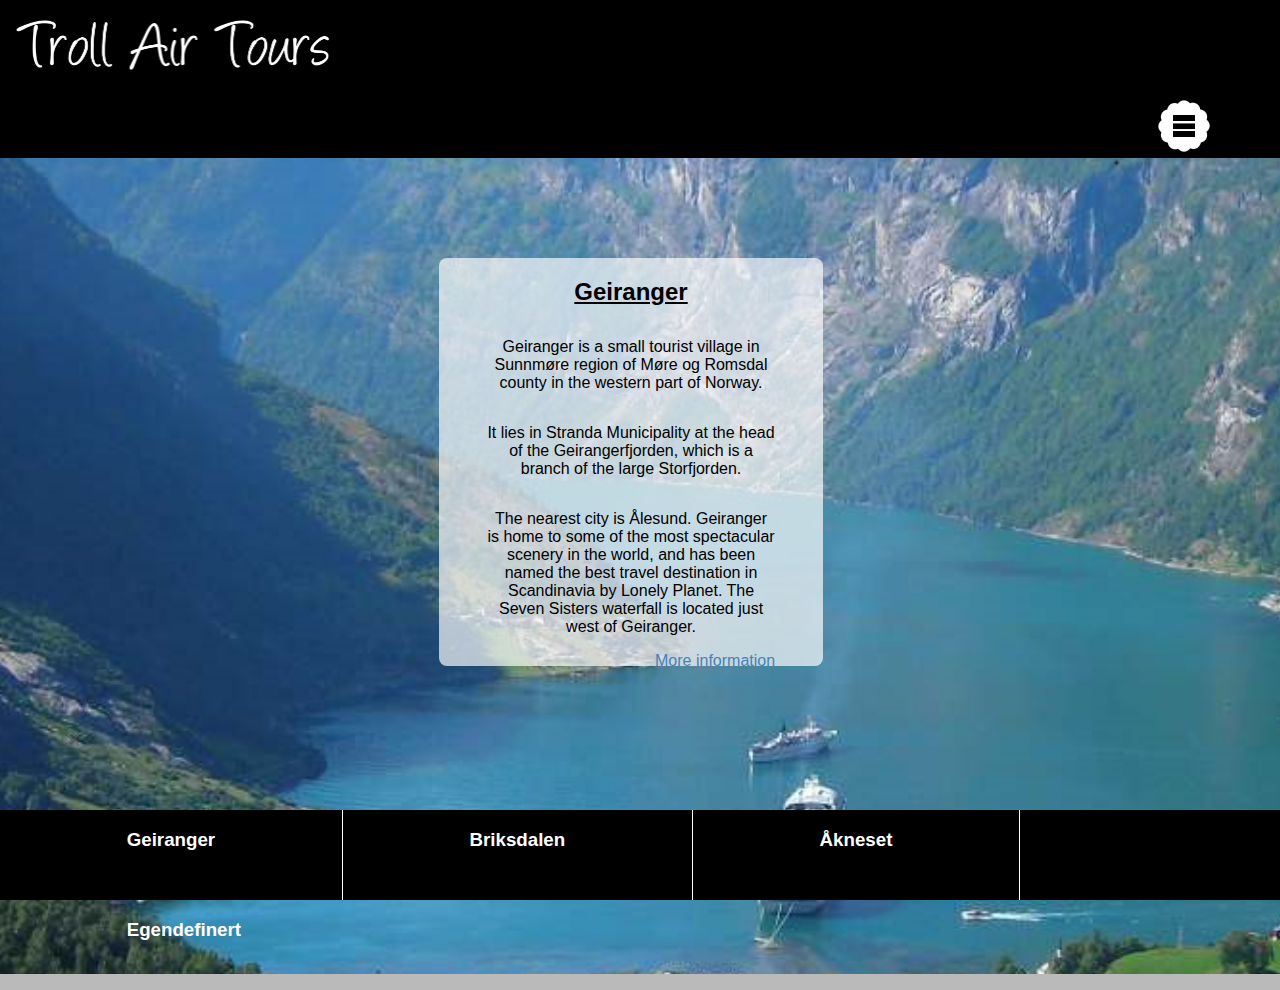
==== TrollAirTours/public_html/index.html @ 86728830 "Booking_form_step_one" ====
<!DOCTYPE html>
<html>
    <head>
        <title>Troll Air Tours</title>
        <meta charset="UTF-8">
        <meta name="viewport" content="width=device-width, initial-scale=1.0">
        <meta name="description" content="Troll Air Tours">
        <meta name="keywords" content="Troll,Air,Tours,Guide,aircraft,seaplane">
        <link rel="stylesheet" type="text/css" href="style/style.css">
        <link rel="shortcut icon" href="image/favicon.ico">
         <script src="mobilenavigation.js"></script>
        
    </head>
    <body>
        
        <div id="main-wrapper">
            
            <header>
                <div id="left-top">
                    <img src="image/logov2.png" alt=""/>
                </div>
                
                <div id="right-top">
                    <div id="navbutton">
                        <span id="opennav">
                            <a href="#navigation" onclick="toggle_visibilitydual('opennav','closenav');">
                                <img src="image/menu.png" alt="menu button, opens navigation side bar">
                            </a>
                        </span>
                        
                    </div>
                </div>
            </header>
            
            <main>
                
                <div id="main-top">
                    
                    <div id="main-top-overlay">
                        <h2> Geiranger </h2>
                        <p> Geiranger is a small tourist village in Sunnmøre region of Møre og Romsdal county in the western part of Norway. </p> <p> It lies in Stranda Municipality at the head of the Geirangerfjorden, which is a branch of the large Storfjorden. </p> <p> The nearest city is Ålesund. Geiranger is home to some of the most spectacular scenery in the world, and has been named the best travel destination in Scandinavia by Lonely Planet. The Seven Sisters waterfall is located just west of Geiranger.</p>
                        <a href="https://no.wikipedia.org/wiki/Geiranger"> More information </a>    
                    </div>
                
                    
                </div>
                
                
                <div id="main-bottom">
                    <ul>
                        <li>
                            <h3>Geiranger</h3>
                        </li>
                            
                        <li>
                            <h3>Briksdalen</h3>
                        </li>
                            
                        <li>
                            <h3>Åkneset</h3>
                        </li>
                           
                        <li>
                            <h3>Egendefinert</h3>
                        </li> 
                        
                    </ul>
                        
                    
                    
                    
               
                    
                </div>
                
               
            </main>
            
            
            
            <div id="navigation">
            <div id="topnav">
                <span id="closenav">
                               <a href="#" onclick="toggle_visibilitydual('closenav','opennav');">
                                    <img src="image/menuclose.png" alt="menu button, closes navigation side bar">
                               </a>
                        </span>
            </div>
            <nav>
                <ul>
                    <li><a href="index.html">Home</a></li>
                    <li><a href="booking_step_one.html">Booking Step One</a></li>
                    <li><a href="about.html"> About Us</a></li>
                </ul>
            </nav>    
        </div>
            
            
        </div>
        
        
    </body>
</html>
---- TrollAirTours/public_html/style/style.css ----
/*
To change this license header, choose License Headers in Project Properties.
To change this template file, choose Tools | Templates
and open the template in the editor.
*/
/* 
    Created on : 15.sep.2015, 08:40:11
    Author     : Nesjen
*/

body, html { 
    overflow-x: hidden; 
    overflow-y: auto;
}
body
{
    margin:0;
    padding:0;
    background-color: #bababa;
    font-family: "Lucida Sans Unicode", "Lucida Grande", sans-serif
}

body ul,li
{
    margin:0;
    padding:0;
    list-style: none;
}

body a
{
    text-decoration: none;
}

body a:visited,a:link 
{
    color:inherit;
}

body h1
{
    color:white;
}

body h3
{
    color:white;
}

header
{
    height: 20%;
    width:100%;
    float:left;
    background: black;
}

#left-top
{
    float:left;
    padding-left: 1em;
    
}

#left-top img
{
    margin-top: 0.5em;
    width: 25%;
    height: 100%;

}


#right-top
{
    float:right;
    padding-right: 1em;
}


main
{
    clear:both;
}

#main-top
{
   background-color: black;
   height: 90.6%;
   width: 100%;
   position: absolute;
   background-image: url("geiranger5.png");
   background-repeat: no-repeat;
   background-size: cover;
}

#main-top-booking
{
   background-color: black;
   height: 90.6%;
   width: 100%;
   position: absolute;
   background-image: url("geiranger5.png");
   background-repeat: space;
   background-size: cover;
   
}

#main-top-overlay
 {
  position: absolute;
  top: 100px;
  left: 34.3%;
  width: 30%;
  height: 50%;
  z-index: 10;
  border-radius: 0.5em;
  background-color: rgba(255, 255, 255, 0.68); /*dim the background*/
 }
 
  #main-top-overlay h2
 {
     text-decoration: underline;
     text-align: center;
  
 }
 
 #main-top-overlay p
 {
     margin-top: 2em;
     margin-left: 3em;
     margin-right: 3em;
     text-align: center;
 }
 
 #main-top-overlay a
 {
     color: steelblue;
     margin-left: 13.5em;
     text-decoration: underline;
 }
 
 #main-top-overlay a:hover
 {
     color: darkblue;
 }

 
 
 #main-top-overlay-booking
 {
  position: absolute;
  top: 0;
  left: 0;
  width: 100%;
  height: 100%;
  z-index: 2;
  background-color: rgba(255, 255, 255, 0.64); /*dim the background*/
 }

#main-top-booking img
{
  
}

#main-bottom
{
    position:absolute;
    clear:both;
   width: 100%;
   height: 10%;
   bottom:0;
   background-color: black;
}

#main-bottom ul
{
    width:100%;
    height: 100%;
    
}


#main-bottom li
{
    margin:0;
    float:left;
    padding-left:9.9%;
    padding-right: 9.9%;
    height: 100%;
    border-right: 1px solid white;
 
}

#main-bottom li:last-child
{
    border-right:none;
}

#nav-wrapper
{
    display:none;
    background-color: black;
}

#navigation 
{
    position: fixed;
    right:0;
    top:0;
    background-color: #1A1A1A;
    width: 0;
    color: white;
    height: 100%;
    z-index: 3;
    -webkit-transition: width 1s, height 0s; /* Safari */
    transition: width 0.2s, height 0s;

}


 #navigation:target
 {
     width: 10%;
 }

 #navigation ul
 {
     margin: 0;
     padding:0;
 }

 #navigation li
 {
     list-style: none;
     padding: 0px;
     margin: 0;
     width: 100%;

     overflow:hidden;
     text-align: center;

 }
 
 #navigation li:hover
 {
     color: greenyellow;
 }

 #navigation li a
{
    width: 100%;
    display:block;
    padding:3% 0 3% 0;
    vertical-align: middle;

}


 #opennav
 {
     display: block;
 }

  #opennav img:hover
 {
      border-radius:2em;
      box-shadow: 0px 0px 20px #00ff00;
 }


 #closenav
 {
     margin-left: 4em;
     box-shadow: none;
     margin-top: 0.8em;
 }

 #navbutton
{
    text-align: center;
    float: right;
    margin-top: 0.8em;
    margin-right: 3em;
    width: 4em;
    height: 4em;
}

 #navbutton img
 {
     height: 4em;
     width: 4em;
 }

 #topnav
 {
    width: 100%;
    height: 7em;
    background: #1A1A1A;
 }
 
 #topnav img
 {
     height: 4em;
     width: 4em;
 }
 
 #topnav img:hover
 {
     border-radius:2em;
     box-shadow: 0px 0px 20px #ff0000;
 }

 #topnav h2
 {
     text-align: center;
     margin:0;
     padding:0;
 }
 
#countryCode
 {
     width: 8.1em;
     height: 1.6em;
 }
 
 #countryCode optgroup option
 {
     width: 8.1em;
     height: 1.6em;
     color: black;
     float: right;
 }
 
 #form-left-column
 {
     padding: 0;
     margin-left: 30%;
     margin-bottom: 10%;
     float: left;
 }
 
 #form-left-column input
 {
     border-radius: 0.1em;
     margin-top: 9em;
      
 }
 
 #form-right-column
 {
     padding: 0;
     margin-right: 30%;
     margin-bottom: 10%;
     float: right;
 }
 
 #form-right-column input
 {
    
     border-radius: 0.1em;
     margin-top: 9em;
     width: 13em;
     height: 1.5em;
 }
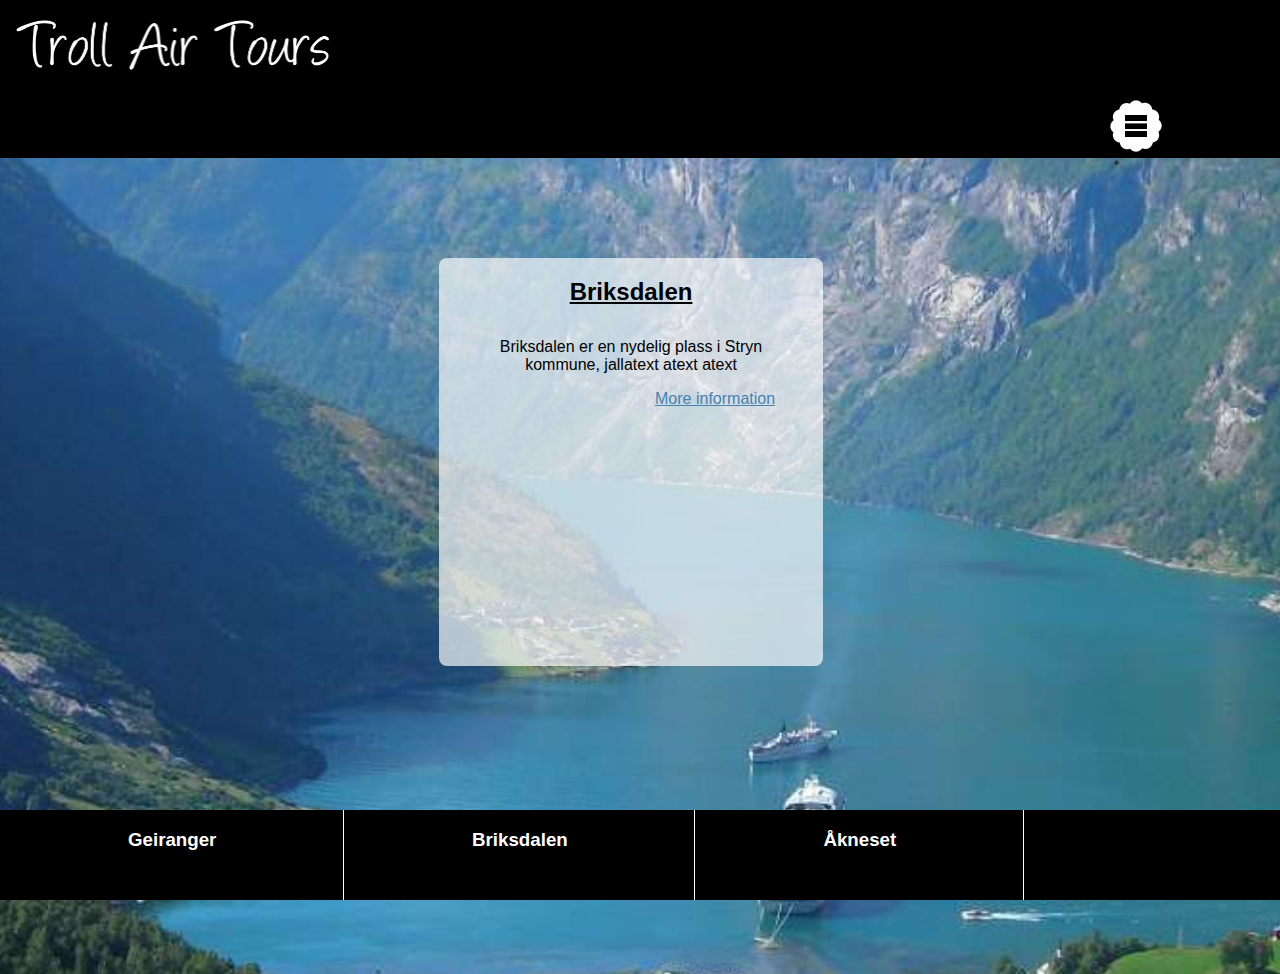
==== commit 7b959da8: "Dynamic shortinfo links + menu color" ====
--- a/TrollAirTours/public_html/index.html
+++ b/TrollAirTours/public_html/index.html
@@ -27,6 +27,11 @@
                                 <img src="image/menu.png" alt="menu button, opens navigation side bar">
                             </a>
                         </span>
+                        <span id="closenav">
+                               <a href="#" onclick="toggle_visibilitydual('closenav','opennav');">
+                                    <img src="image/menuclose.png" alt="menu button, closes navigation side bar">
+                               </a>
+                        </span>
                         
                     </div>
                 </div>
@@ -37,9 +42,38 @@
                 <div id="main-top">
                     
                     <div id="main-top-overlay">
-                        <h2> Geiranger </h2>
-                        <p> Geiranger is a small tourist village in Sunnmøre region of Møre og Romsdal county in the western part of Norway. </p> <p> It lies in Stranda Municipality at the head of the Geirangerfjorden, which is a branch of the large Storfjorden. </p> <p> The nearest city is Ålesund. Geiranger is home to some of the most spectacular scenery in the world, and has been named the best travel destination in Scandinavia by Lonely Planet. The Seven Sisters waterfall is located just west of Geiranger.</p>
-                        <a href="https://no.wikipedia.org/wiki/Geiranger"> More information </a>    
+                        <div id ="geiranger-info">
+                            <h2> Geiranger </h2>
+                            <p> Geiranger is a small tourist village in Sunnmøre region of Møre og Romsdal county in the western part of Norway. </p> 
+                            <p> It lies in Stranda Municipality at the head of the Geirangerfjorden, which is a branch of the large Storfjorden. </p> 
+                            <p> The nearest city is Ålesund. Geiranger is home to some of the most spectacular scenery in the world, and has been named the best travel destination in Scandinavia by Lonely Planet. The Seven Sisters waterfall is located just west of Geiranger.</p>
+                            <a href="https://no.wikipedia.org/wiki/Geiranger"> More information </a>    
+                        </div>
+                        
+                        
+                        <div id="briksdalen-info">
+                            <h2> Briksdalen </h2>
+                            <p>Briksdalen er en nydelig plass i Stryn kommune, jallatext atext atext </p>
+                            <a href="https://no.wikipedia.org/wiki/Briksda"> More information </a>    
+                        </div>
+                        
+                        <div id ="Aakneset-info">
+                            <h2> Åkneset </h2>
+                            <p> Åkneset is a small tourist village in Sunnmøre region of Møre og Romsdal county in the western part of Norway. </p> 
+                            <p> It lies in Stranda Municipality at the head of the Geirangerfjorden, which is a branch of the large Storfjorden. </p> 
+                            <p> The nearest city is Ålesund. Geiranger is home to some of the most spectacular scenery in the world, and has been named the best travel destination in Scandinavia by Lonely Planet. The Seven Sisters waterfall is located just west of Geiranger.</p>
+                            <a href="https://no.wikipedia.org/wiki/Åkneset"> More information </a>    
+                        </div>
+                        
+                        
+                        <div id="egendefinert-info">
+                            <h2> Egendefinert </h2>
+                            <p>Egendefinert er en nydelig plass i Stryn kommune, jallatext atext atext </p>
+                            <a href="https://no.wikipedia.org/wiki/Briksda"> More information </a>    
+                        </div>
+                    
+                    
+                    
                     </div>
                 
                     
@@ -49,19 +83,33 @@
                 <div id="main-bottom">
                     <ul>
                         <li>
+                            <a href="#" onclick="toggle_visibilityQuad('geiranger-info','briksdalen-info','Aakneset-info','egendefinert-info');">
                             <h3>Geiranger</h3>
+                            
+                            </a>
                         </li>
                             
                         <li>
-                            <h3>Briksdalen</h3>
+                            <a href="#" onclick="toggle_visibilityQuad('briksdalen-info','geiranger-info','Aakneset-info','egendefinert-info');">
+                                <h3>Briksdalen</h3>
+                            
+                            </a>
+                            
                         </li>
                             
                         <li>
-                            <h3>Åkneset</h3>
+                            <a href="#" onclick="toggle_visibilityQuad('Aakneset-info','briksdalen-info','geiranger-info','egendefinert-info');">
+                                <h3>Åkneset</h3>
+                            
+                            </a>
+                            
                         </li>
                            
                         <li>
-                            <h3>Egendefinert</h3>
+                            <a href="#" onclick="toggle_visibilityQuad('egendefinert-info','Aakneset-info','briksdalen-info','geiranger-info');">
+                                <h3>Egendefinert</h3>
+                            
+                            </a>
                         </li> 
                         
                     </ul>
@@ -79,13 +127,7 @@
             
             
             <div id="navigation">
-            <div id="topnav">
-                <span id="closenav">
-                               <a href="#" onclick="toggle_visibilitydual('closenav','opennav');">
-                                    <img src="image/menuclose.png" alt="menu button, closes navigation side bar">
-                               </a>
-                        </span>
-            </div>
+            
             <nav>
                 <ul>
                     <li><a href="index.html">Home</a></li>
--- a/TrollAirTours/public_html/style/style.css
+++ b/TrollAirTours/public_html/style/style.css
@@ -49,10 +49,12 @@
 
 header
 {
-    height: 20%;
+    max-height: 20%;
     width:100%;
     float:left;
     background: black;
+    margin:0;
+    overflow:hidden;
 }
 
 #left-top
@@ -74,7 +76,7 @@
 #right-top
 {
     float:right;
-    padding-right: 1em;
+    padding-right: 4em;
 }
 
 
@@ -177,7 +179,7 @@
 {
     width:100%;
     height: 100%;
-    
+    overflow: hidden;
 }
 
 
@@ -185,10 +187,11 @@
 {
     margin:0;
     float:left;
-    padding-left:9.9%;
+    padding-left:10%;
     padding-right: 9.9%;
     height: 100%;
     border-right: 1px solid white;
+    
  
 }
 
@@ -208,11 +211,12 @@
     position: fixed;
     right:0;
     top:0;
-    background-color: #1A1A1A;
+    background-color: black;
     width: 0;
     color: white;
-    height: 100%;
+    height: 82%;
     z-index: 3;
+    margin-top: 4.4%;
     -webkit-transition: width 1s, height 0s; /* Safari */
     transition: width 0.2s, height 0s;
 
@@ -221,7 +225,7 @@
 
  #navigation:target
  {
-     width: 10%;
+     width: 15%;
  }
 
  #navigation ul
@@ -271,9 +275,7 @@
 
  #closenav
  {
-     margin-left: 4em;
-     box-shadow: none;
-     margin-top: 0.8em;
+     display:block;
  }
 
  #navbutton
@@ -365,5 +367,25 @@
  }
  
  
+ #geiranger-info
+ {
+     display:none;
+ }
+ 
+ #briksdalen-info
+ {
+     display:block;
+ }
+ 
+ #Aakneset-info
+ {
+     display:none;
+ }
+ 
+ #egendefinert-info
+ {
+     display: none;
+ }
+ 
  
  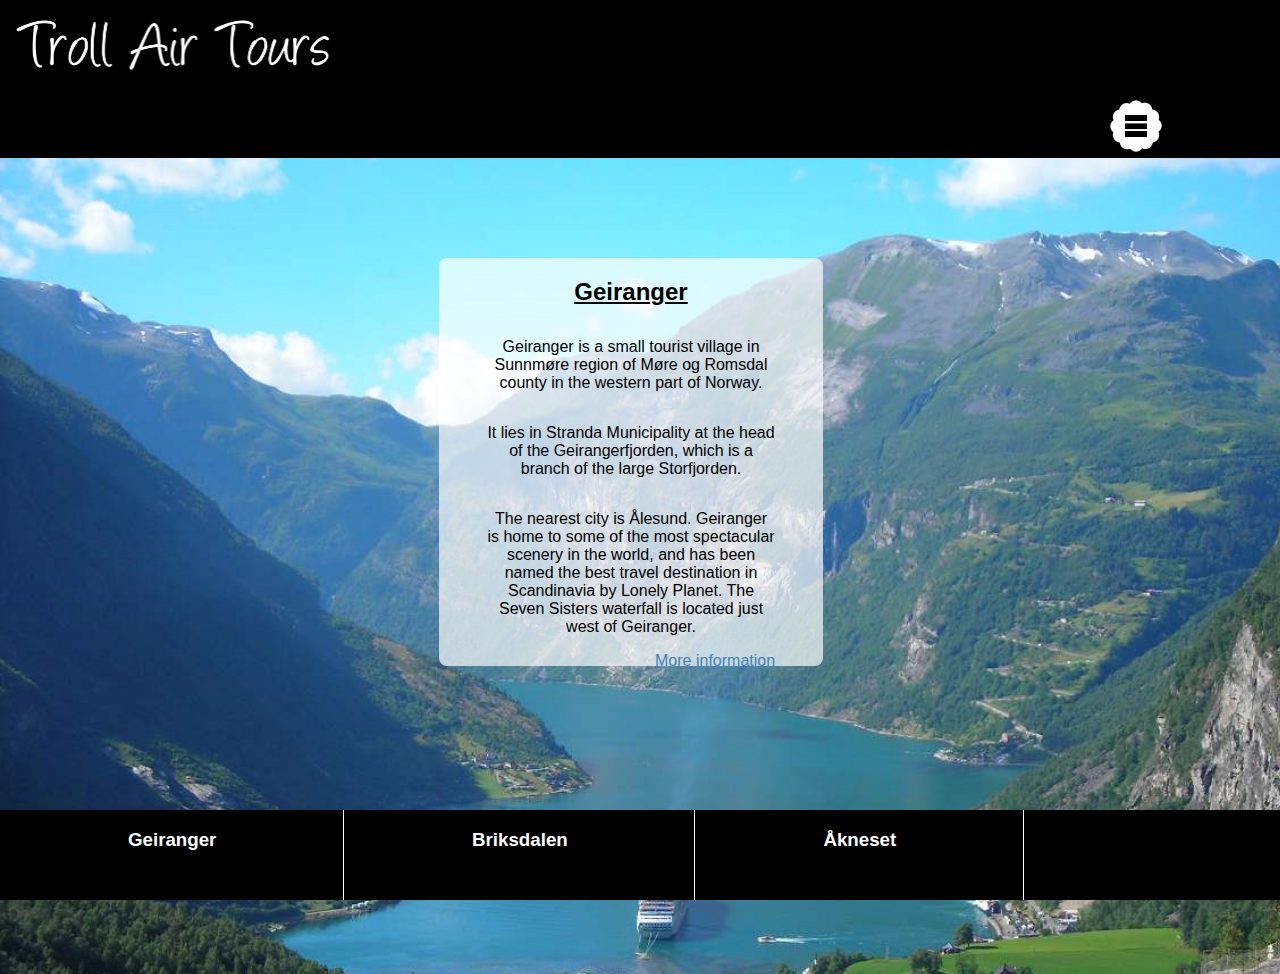
==== commit 2a92a075: "marked" ====
--- a/TrollAirTours/public_html/index.html
+++ b/TrollAirTours/public_html/index.html
@@ -42,7 +42,7 @@
                 <div id="main-top">
                     
                     <div id="main-top-overlay">
-                        <div id ="geiranger-info">
+                        <div id ="geiranger-info" >
                             <h2> Geiranger </h2>
                             <p> Geiranger is a small tourist village in Sunnmøre region of Møre og Romsdal county in the western part of Norway. </p> 
                             <p> It lies in Stranda Municipality at the head of the Geirangerfjorden, which is a branch of the large Storfjorden. </p> 
@@ -54,7 +54,7 @@
                         <div id="briksdalen-info">
                             <h2> Briksdalen </h2>
                             <p>Briksdalen er en nydelig plass i Stryn kommune, jallatext atext atext </p>
-                            <a href="https://no.wikipedia.org/wiki/Briksda"> More information </a>    
+                            <a href="https://no.wikipedia.org/wiki/Briksdalen"> More information </a>    
                         </div>
                         
                         <div id ="Aakneset-info">
@@ -82,14 +82,14 @@
                 
                 <div id="main-bottom">
                     <ul>
-                        <li>
+                        <li id="geiranger-marked">
                             <a href="#" onclick="toggle_visibilityQuad('geiranger-info','briksdalen-info','Aakneset-info','egendefinert-info');">
                             <h3>Geiranger</h3>
                             
                             </a>
                         </li>
                             
-                        <li>
+                        <li id="briksdalen-marked">
                             <a href="#" onclick="toggle_visibilityQuad('briksdalen-info','geiranger-info','Aakneset-info','egendefinert-info');">
                                 <h3>Briksdalen</h3>
                             
@@ -97,7 +97,7 @@
                             
                         </li>
                             
-                        <li>
+                        <li id="Aakneset-marked">
                             <a href="#" onclick="toggle_visibilityQuad('Aakneset-info','briksdalen-info','geiranger-info','egendefinert-info');">
                                 <h3>Åkneset</h3>
                             
@@ -105,7 +105,7 @@
                             
                         </li>
                            
-                        <li>
+                        <li id="egendefinert-marked">
                             <a href="#" onclick="toggle_visibilityQuad('egendefinert-info','Aakneset-info','briksdalen-info','geiranger-info');">
                                 <h3>Egendefinert</h3>
                             
--- a/TrollAirTours/public_html/style/style.css
+++ b/TrollAirTours/public_html/style/style.css
@@ -91,7 +91,7 @@
    height: 90.6%;
    width: 100%;
    position: absolute;
-   background-image: url("geiranger5.png");
+   background-image: url("geiranger.png");
    background-repeat: no-repeat;
    background-size: cover;
 }
@@ -127,6 +127,8 @@
   
  }
  
+ 
+ 
  #main-top-overlay p
  {
      margin-top: 2em;
@@ -175,6 +177,11 @@
    background-color: black;
 }
 
+ #main-bottom h3:hover
+ {
+     color: greenyellow;
+ }
+ 
 #main-bottom ul
 {
     width:100%;
@@ -190,10 +197,11 @@
     padding-left:10%;
     padding-right: 9.9%;
     height: 100%;
-    border-right: 1px solid white;
-    
- 
-}
+    border-right: 1px solid white;  
+}
+
+
+
 
 #main-bottom li:last-child
 {
@@ -277,6 +285,12 @@
  {
      display:block;
  }
+ 
+  #closenav img:hover
+ {
+    border-radius:2em;
+    box-shadow: 0px 0px 20px #ff0000;
+ }
 
  #navbutton
 {
@@ -369,14 +383,14 @@
  
  #geiranger-info
  {
+     display:block;
+ }
+ 
+ #briksdalen-info
+ {
      display:none;
  }
  
- #briksdalen-info
- {
-     display:block;
- }
- 
  #Aakneset-info
  {
      display:none;
@@ -386,6 +400,26 @@
  {
      display: none;
  }
- 
- 
- + /*
+ #geiranger-marked
+ {
+     border-top: 2px solid greenyellow;
+
+ }
+ 
+ #briksdalen-marked
+ {
+     border-top: none;
+ }
+ 
+ #egendefinert-marked
+ {
+     border-top: none;
+
+ }
+ 
+ #Aakneset-marked
+ {
+     border-top: none;
+ }
+ */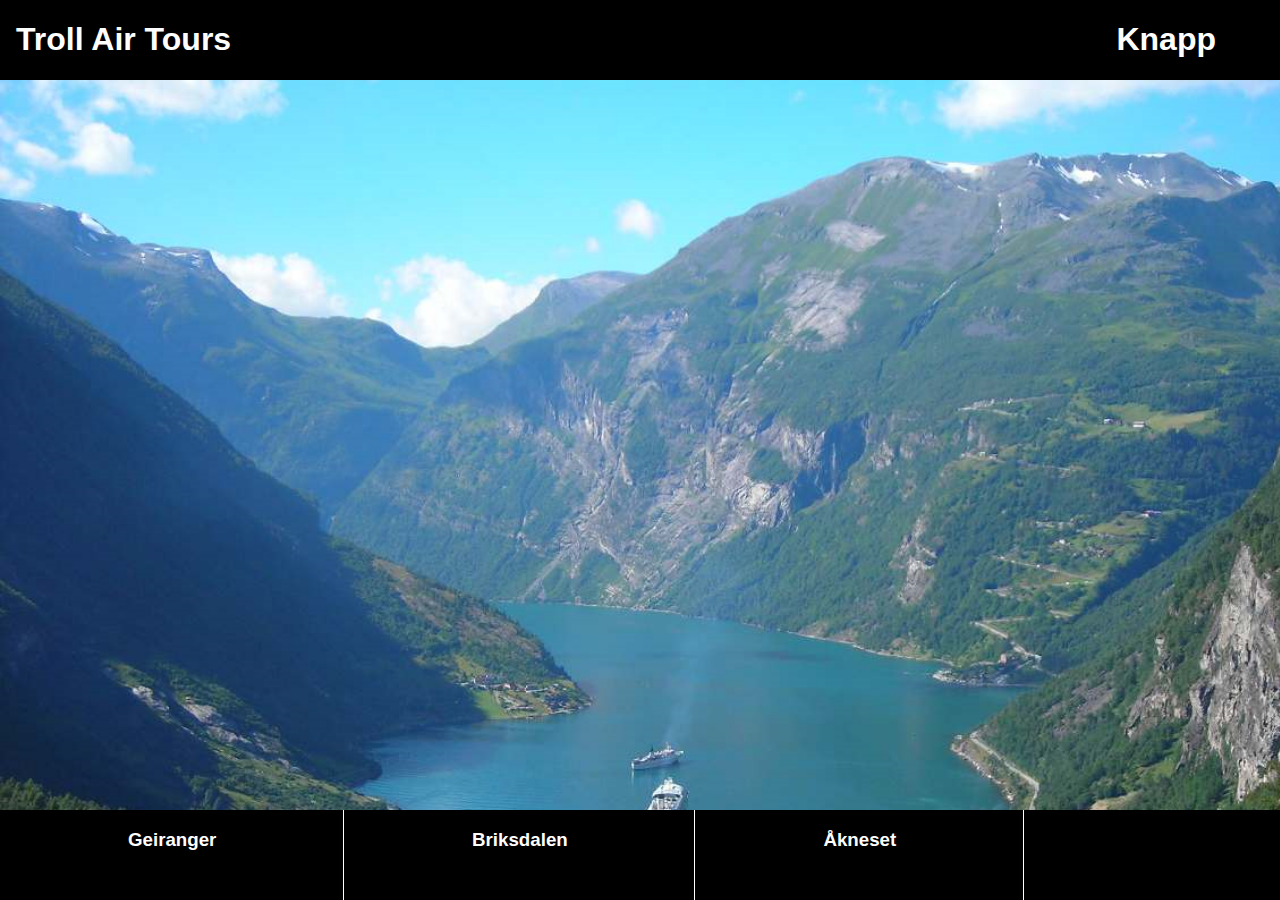
==== commit bb691ffb: "Revert "Merge2"" ====
--- a/TrollAirTours/public_html/index.html
+++ b/TrollAirTours/public_html/index.html
@@ -8,7 +8,7 @@
         <meta name="keywords" content="Troll,Air,Tours,Guide,aircraft,seaplane">
         <link rel="stylesheet" type="text/css" href="style/style.css">
         <link rel="shortcut icon" href="image/favicon.ico">
-         <script src="mobilenavigation.js"></script>
+         
         
     </head>
     <body>
@@ -17,23 +17,11 @@
             
             <header>
                 <div id="left-top">
-                    <img src="image/logov2.png" alt=""/>
+                    <h1>Troll Air Tours</h1>
                 </div>
                 
                 <div id="right-top">
-                    <div id="navbutton">
-                        <span id="opennav">
-                            <a href="#navigation" onclick="toggle_visibilitydual('opennav','closenav');">
-                                <img src="image/menu.png" alt="menu button, opens navigation side bar">
-                            </a>
-                        </span>
-                        <span id="closenav">
-                               <a href="#" onclick="toggle_visibilitydual('closenav','opennav');">
-                                    <img src="image/menuclose.png" alt="menu button, closes navigation side bar">
-                               </a>
-                        </span>
-                        
-                    </div>
+                    <h1>Knapp</h1>
                 </div>
             </header>
             
@@ -41,75 +29,25 @@
                 
                 <div id="main-top">
                     
-                    <div id="main-top-overlay">
-                        <div id ="geiranger-info" >
-                            <h2> Geiranger </h2>
-                            <p> Geiranger is a small tourist village in Sunnmøre region of Møre og Romsdal county in the western part of Norway. </p> 
-                            <p> It lies in Stranda Municipality at the head of the Geirangerfjorden, which is a branch of the large Storfjorden. </p> 
-                            <p> The nearest city is Ålesund. Geiranger is home to some of the most spectacular scenery in the world, and has been named the best travel destination in Scandinavia by Lonely Planet. The Seven Sisters waterfall is located just west of Geiranger.</p>
-                            <a href="https://no.wikipedia.org/wiki/Geiranger"> More information </a>    
-                        </div>
-                        
-                        
-                        <div id="briksdalen-info">
-                            <h2> Briksdalen </h2>
-                            <p>Briksdalen er en nydelig plass i Stryn kommune, jallatext atext atext </p>
-                            <a href="https://no.wikipedia.org/wiki/Briksdalen"> More information </a>    
-                        </div>
-                        
-                        <div id ="Aakneset-info">
-                            <h2> Åkneset </h2>
-                            <p> Åkneset is a small tourist village in Sunnmøre region of Møre og Romsdal county in the western part of Norway. </p> 
-                            <p> It lies in Stranda Municipality at the head of the Geirangerfjorden, which is a branch of the large Storfjorden. </p> 
-                            <p> The nearest city is Ålesund. Geiranger is home to some of the most spectacular scenery in the world, and has been named the best travel destination in Scandinavia by Lonely Planet. The Seven Sisters waterfall is located just west of Geiranger.</p>
-                            <a href="https://no.wikipedia.org/wiki/Åkneset"> More information </a>    
-                        </div>
-                        
-                        
-                        <div id="egendefinert-info">
-                            <h2> Egendefinert </h2>
-                            <p>Egendefinert er en nydelig plass i Stryn kommune, jallatext atext atext </p>
-                            <a href="https://no.wikipedia.org/wiki/Briksda"> More information </a>    
-                        </div>
-                    
-                    
-                    
-                    </div>
-                
-                    
                 </div>
                 
                 
                 <div id="main-bottom">
                     <ul>
-                        <li id="geiranger-marked">
-                            <a href="#" onclick="toggle_visibilityQuad('geiranger-info','briksdalen-info','Aakneset-info','egendefinert-info');">
+                        <li>
                             <h3>Geiranger</h3>
-                            
-                            </a>
                         </li>
                             
-                        <li id="briksdalen-marked">
-                            <a href="#" onclick="toggle_visibilityQuad('briksdalen-info','geiranger-info','Aakneset-info','egendefinert-info');">
-                                <h3>Briksdalen</h3>
-                            
-                            </a>
-                            
+                        <li>
+                            <h3>Briksdalen</h3>
                         </li>
                             
-                        <li id="Aakneset-marked">
-                            <a href="#" onclick="toggle_visibilityQuad('Aakneset-info','briksdalen-info','geiranger-info','egendefinert-info');">
-                                <h3>Åkneset</h3>
-                            
-                            </a>
-                            
+                        <li>
+                            <h3>Åkneset</h3>
                         </li>
                            
-                        <li id="egendefinert-marked">
-                            <a href="#" onclick="toggle_visibilityQuad('egendefinert-info','Aakneset-info','briksdalen-info','geiranger-info');">
-                                <h3>Egendefinert</h3>
-                            
-                            </a>
+                        <li>
+                            <h3>Egendefinert</h3>
                         </li> 
                         
                     </ul>
@@ -126,16 +64,7 @@
             
             
             
-            <div id="navigation">
             
-            <nav>
-                <ul>
-                    <li><a href="index.html">Home</a></li>
-                    <li><a href="booking_step_one.html">Booking Step One</a></li>
-                    <li><a href="about.html"> About Us</a></li>
-                </ul>
-            </nav>    
-        </div>
             
             
         </div>
--- a/TrollAirTours/public_html/style/style.css
+++ b/TrollAirTours/public_html/style/style.css
@@ -8,10 +8,11 @@
     Author     : Nesjen
 */
 
-body, html { 
+/*body, html { 
     overflow-x: hidden; 
     overflow-y: auto;
 }
+*/
 body
 {
     margin:0;
@@ -57,6 +58,18 @@
     overflow:hidden;
 }
 
+#footer
+{
+   margin: 0;
+   padding: 0;
+   color: #FFFFFF;
+   position:fixed;
+   clear:both;
+   width: 100%;
+   height: 10%;
+   bottom:0;
+   background-color: black;
+}
 #left-top
 {
     float:left;
@@ -77,6 +90,7 @@
 {
     float:right;
     padding-right: 4em;
+    bottom: 0;
 }
 
 
@@ -123,8 +137,7 @@
   #main-top-overlay h2
  {
      text-decoration: underline;
-     text-align: center;
-  
+     text-align: center;  
  }
  
  
@@ -422,4 +435,87 @@
  {
      border-top: none;
  }
- */+ */
+ #about-background 
+ {
+     background-color: #000000;
+     
+ }
+ article
+ {
+     margin: 0;
+     padding:0;
+     min-height: 100%;
+ }
+ article h2
+ {
+     padding: 0;
+     margin: 0;
+     color: #FFFFFF;
+ }
+ #about
+ {
+     text-align: center;
+     background-color: #000000;
+     //padding-top: 10.8%;
+     padding-bottom: 20%;
+     
+     
+
+ }
+ #about ul
+ {  
+     
+     position: relative;
+     background-color: #000000;   
+     height: auto;
+     min-height: 100%;
+     padding-bottom: 20%;
+     
+     
+ }
+ #about ul li
+ {
+     padding-top: 5%;
+ }
+ #about ul li p
+ {
+     color: #FFFFFF;
+ }
+ #about #leftabout
+ {
+     
+     float: left;
+     width: 30%;     
+ }
+ #about #rightabout 
+ {
+     float: right;
+     width: 30%;
+ }
+ #about-top-overlay
+ {
+  position: absolute;
+  top: 5%;
+  left: 10%;
+  width: 80%;
+  height: 85%;
+  z-index: 10;
+  border-radius: 0.5em;
+  background-color: rgba(255, 255, 255, 0.68); /*dim the background*/
+
+ }
+ #about-top-background
+ {
+     position: fixed;
+     width: 40%;    
+     height: auto;
+     min-height: 80%;
+     left: 30%;
+     right: 30%;
+     background-image: url("geiranger.png");
+     background-repeat: no-repeat;
+     background-size: cover;
+
+
+ }
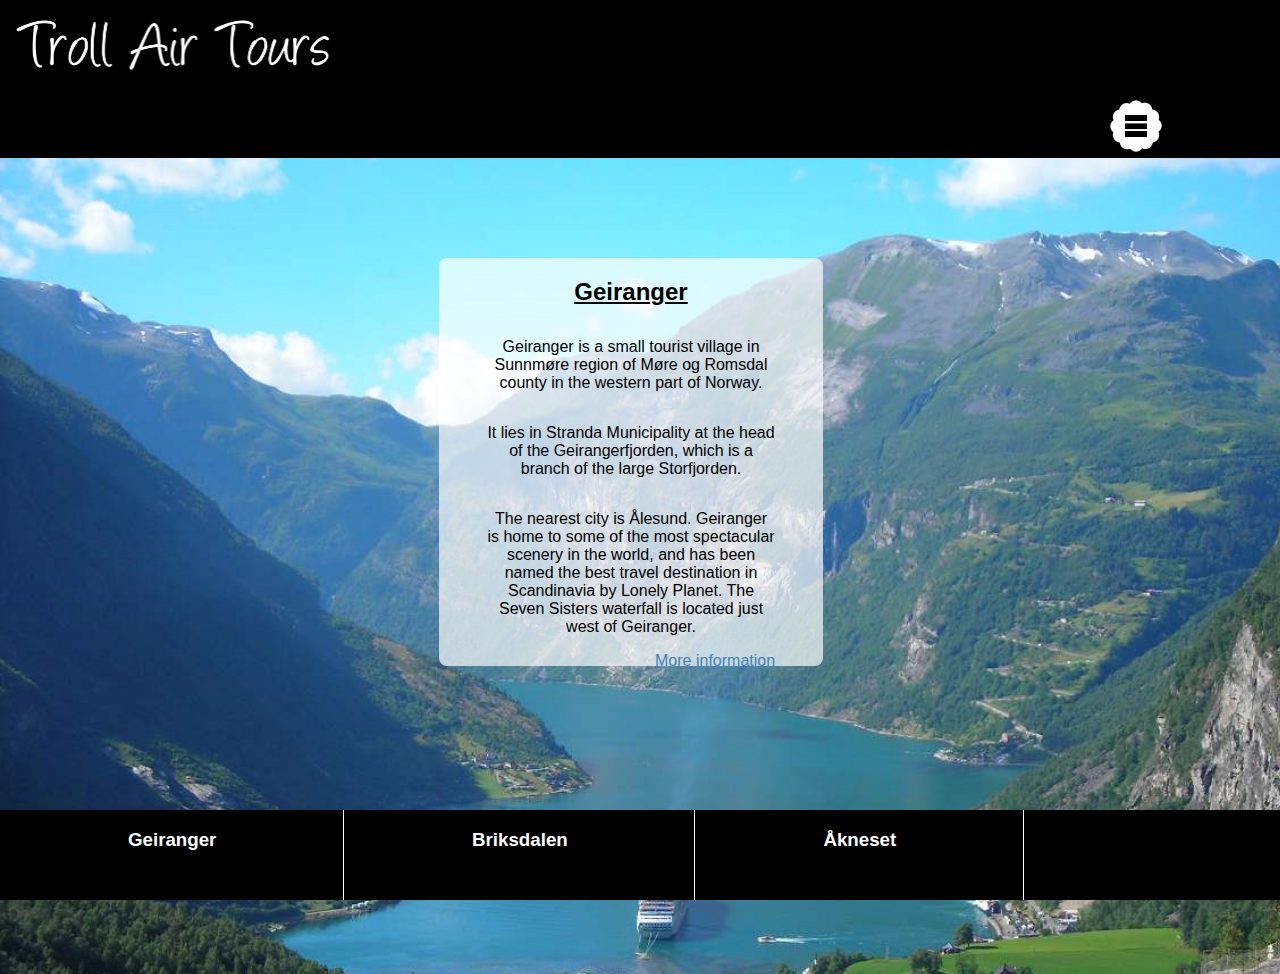
==== commit 5fa28713: "Revert "Revert "Merge2""" ====
--- a/TrollAirTours/public_html/index.html
+++ b/TrollAirTours/public_html/index.html
@@ -8,7 +8,7 @@
         <meta name="keywords" content="Troll,Air,Tours,Guide,aircraft,seaplane">
         <link rel="stylesheet" type="text/css" href="style/style.css">
         <link rel="shortcut icon" href="image/favicon.ico">
-         
+         <script src="mobilenavigation.js"></script>
         
     </head>
     <body>
@@ -17,11 +17,23 @@
             
             <header>
                 <div id="left-top">
-                    <h1>Troll Air Tours</h1>
+                    <img src="image/logov2.png" alt=""/>
                 </div>
                 
                 <div id="right-top">
-                    <h1>Knapp</h1>
+                    <div id="navbutton">
+                        <span id="opennav">
+                            <a href="#navigation" onclick="toggle_visibilitydual('opennav','closenav');">
+                                <img src="image/menu.png" alt="menu button, opens navigation side bar">
+                            </a>
+                        </span>
+                        <span id="closenav">
+                               <a href="#" onclick="toggle_visibilitydual('closenav','opennav');">
+                                    <img src="image/menuclose.png" alt="menu button, closes navigation side bar">
+                               </a>
+                        </span>
+                        
+                    </div>
                 </div>
             </header>
             
@@ -29,25 +41,75 @@
                 
                 <div id="main-top">
                     
+                    <div id="main-top-overlay">
+                        <div id ="geiranger-info" >
+                            <h2> Geiranger </h2>
+                            <p> Geiranger is a small tourist village in Sunnmøre region of Møre og Romsdal county in the western part of Norway. </p> 
+                            <p> It lies in Stranda Municipality at the head of the Geirangerfjorden, which is a branch of the large Storfjorden. </p> 
+                            <p> The nearest city is Ålesund. Geiranger is home to some of the most spectacular scenery in the world, and has been named the best travel destination in Scandinavia by Lonely Planet. The Seven Sisters waterfall is located just west of Geiranger.</p>
+                            <a href="https://no.wikipedia.org/wiki/Geiranger"> More information </a>    
+                        </div>
+                        
+                        
+                        <div id="briksdalen-info">
+                            <h2> Briksdalen </h2>
+                            <p>Briksdalen er en nydelig plass i Stryn kommune, jallatext atext atext </p>
+                            <a href="https://no.wikipedia.org/wiki/Briksdalen"> More information </a>    
+                        </div>
+                        
+                        <div id ="Aakneset-info">
+                            <h2> Åkneset </h2>
+                            <p> Åkneset is a small tourist village in Sunnmøre region of Møre og Romsdal county in the western part of Norway. </p> 
+                            <p> It lies in Stranda Municipality at the head of the Geirangerfjorden, which is a branch of the large Storfjorden. </p> 
+                            <p> The nearest city is Ålesund. Geiranger is home to some of the most spectacular scenery in the world, and has been named the best travel destination in Scandinavia by Lonely Planet. The Seven Sisters waterfall is located just west of Geiranger.</p>
+                            <a href="https://no.wikipedia.org/wiki/Åkneset"> More information </a>    
+                        </div>
+                        
+                        
+                        <div id="egendefinert-info">
+                            <h2> Egendefinert </h2>
+                            <p>Egendefinert er en nydelig plass i Stryn kommune, jallatext atext atext </p>
+                            <a href="https://no.wikipedia.org/wiki/Briksda"> More information </a>    
+                        </div>
+                    
+                    
+                    
+                    </div>
+                
+                    
                 </div>
                 
                 
                 <div id="main-bottom">
                     <ul>
-                        <li>
+                        <li id="geiranger-marked">
+                            <a href="#" onclick="toggle_visibilityQuad('geiranger-info','briksdalen-info','Aakneset-info','egendefinert-info');">
                             <h3>Geiranger</h3>
+                            
+                            </a>
                         </li>
                             
-                        <li>
-                            <h3>Briksdalen</h3>
+                        <li id="briksdalen-marked">
+                            <a href="#" onclick="toggle_visibilityQuad('briksdalen-info','geiranger-info','Aakneset-info','egendefinert-info');">
+                                <h3>Briksdalen</h3>
+                            
+                            </a>
+                            
                         </li>
                             
-                        <li>
-                            <h3>Åkneset</h3>
+                        <li id="Aakneset-marked">
+                            <a href="#" onclick="toggle_visibilityQuad('Aakneset-info','briksdalen-info','geiranger-info','egendefinert-info');">
+                                <h3>Åkneset</h3>
+                            
+                            </a>
+                            
                         </li>
                            
-                        <li>
-                            <h3>Egendefinert</h3>
+                        <li id="egendefinert-marked">
+                            <a href="#" onclick="toggle_visibilityQuad('egendefinert-info','Aakneset-info','briksdalen-info','geiranger-info');">
+                                <h3>Egendefinert</h3>
+                            
+                            </a>
                         </li> 
                         
                     </ul>
@@ -64,7 +126,16 @@
             
             
             
+            <div id="navigation">
             
+            <nav>
+                <ul>
+                    <li><a href="index.html">Home</a></li>
+                    <li><a href="booking_step_one.html">Booking Step One</a></li>
+                    <li><a href="about.html"> About Us</a></li>
+                </ul>
+            </nav>    
+        </div>
             
             
         </div>
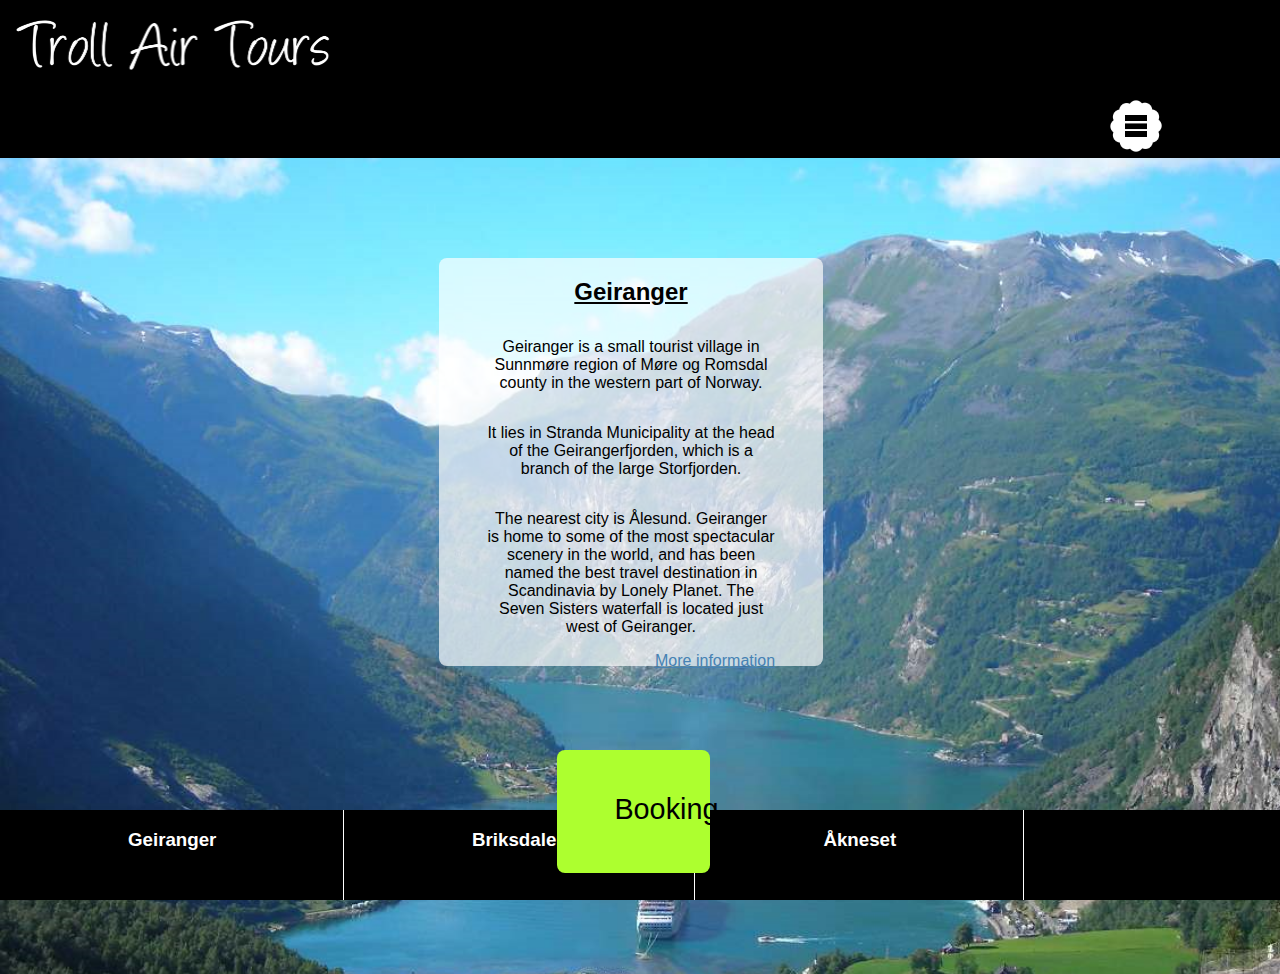
==== commit 236c464a: "Added homepage button" ====
--- a/TrollAirTours/public_html/index.html
+++ b/TrollAirTours/public_html/index.html
@@ -53,30 +53,37 @@
                         
                         <div id="briksdalen-info">
                             <h2> Briksdalen </h2>
-                            <p>Briksdalen er en nydelig plass i Stryn kommune, jallatext atext atext </p>
+                            <p> Lorem ipsum dolor sit amet, consectetur adipisicing elit, sed do eiusmod tempor incididunt ut labore et dolore magna aliqua. </p> 
+                            <p> Ut enim ad minim veniam, quis nostrud exercitation ullamco laboris nisi ut aliquip ex ea commodo consequat. </p> 
+                            <p>Lorem ipsum dolor sit amet, consectetur adipisicing elit, sed do eiusmod tempor incididunt ut labore et dolore magna aliqua.</p>
+                           
                             <a href="https://no.wikipedia.org/wiki/Briksdalen"> More information </a>    
                         </div>
                         
                         <div id ="Aakneset-info">
                             <h2> Åkneset </h2>
-                            <p> Åkneset is a small tourist village in Sunnmøre region of Møre og Romsdal county in the western part of Norway. </p> 
-                            <p> It lies in Stranda Municipality at the head of the Geirangerfjorden, which is a branch of the large Storfjorden. </p> 
-                            <p> The nearest city is Ålesund. Geiranger is home to some of the most spectacular scenery in the world, and has been named the best travel destination in Scandinavia by Lonely Planet. The Seven Sisters waterfall is located just west of Geiranger.</p>
+                            <p> Lorem ipsum dolor sit amet, consectetur adipisicing elit, sed do eiusmod tempor incididunt ut labore et dolore magna aliqua. </p> 
+                            <p> Ut enim ad minim veniam, quis nostrud exercitation ullamco laboris nisi ut aliquip ex ea commodo consequat. </p> 
+                            <p>Lorem ipsum dolor sit amet, consectetur adipisicing elit, sed do eiusmod tempor incididunt ut labore et dolore magna aliqua.</p>
                             <a href="https://no.wikipedia.org/wiki/Åkneset"> More information </a>    
                         </div>
                         
                         
                         <div id="egendefinert-info">
                             <h2> Egendefinert </h2>
-                            <p>Egendefinert er en nydelig plass i Stryn kommune, jallatext atext atext </p>
+                            <p> Lorem ipsum dolor sit amet, consectetur adipisicing elit, sed do eiusmod tempor incididunt ut labore et dolore magna aliqua. </p> 
+                            <p> Ut enim ad minim veniam, quis nostrud exercitation ullamco laboris nisi ut aliquip ex ea commodo consequat. </p> 
+                            <p>Lorem ipsum dolor sit amet, consectetur adipisicing elit, sed do eiusmod tempor incididunt ut labore et dolore magna aliqua.</p>
                             <a href="https://no.wikipedia.org/wiki/Briksda"> More information </a>    
                         </div>
                     
                     
                     
                     </div>
-                
+                <div id="booking-knapp">
                     
+                        <a href="booking_step_one.html"><p> Booking <p></a>
+                </div>
                 </div>
                 
                 
--- a/TrollAirTours/public_html/style/style.css
+++ b/TrollAirTours/public_html/style/style.css
@@ -174,7 +174,33 @@
   z-index: 2;
   background-color: rgba(255, 255, 255, 0.64); /*dim the background*/
  }
-
+ 
+ #booking-knapp{
+  display:block;
+  background-color: greenyellow;
+  position: absolute;
+  top: 37em;
+  left: 43.5%;
+  width: 12%;
+  height: 15%;
+  z-index: 10;
+  border-radius: 0.5em;
+}
+
+#booking-knapp a{
+    display: block;
+}
+
+ #booking-knapp p
+ {
+     font-size: 1.8em;
+     margin-top: 1.5em;
+     margin-left: 2em;
+     margin-right: 3em;
+     text-align: center;
+ }
+ 
+ 
 #main-top-booking img
 {
   
